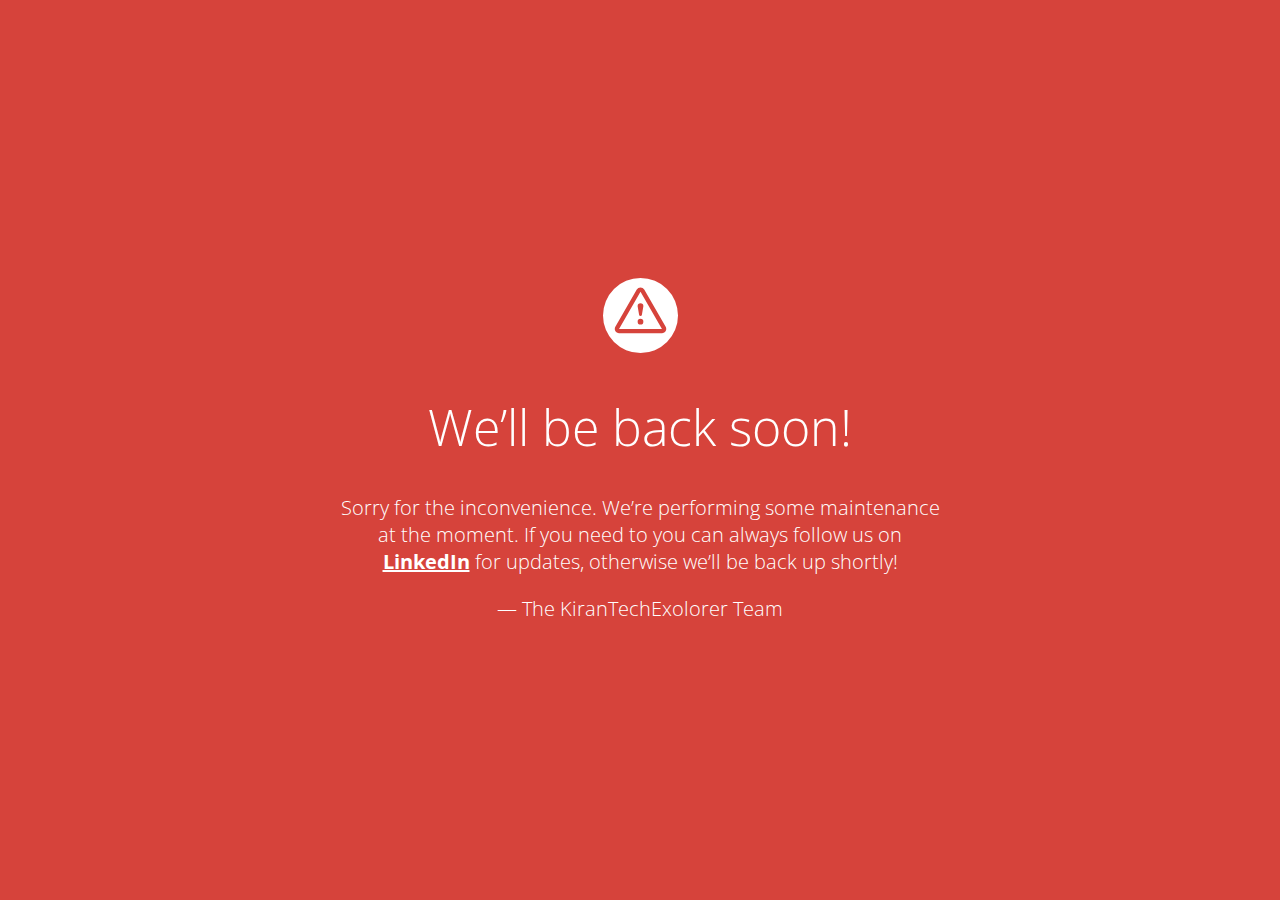
==== index.html @ d3597f39 "Update index.html" ====
<!doctype html>
<title>Site Maintenance</title>
<link href="https://fonts.googleapis.com/css?family=Open+Sans:300,400,700" rel="stylesheet">
<style>
  html, body { padding: 0; margin: 0; width: 100%; height: 100%; }
  * {box-sizing: border-box;}
  body { text-align: center; padding: 0; background: #d6433b; color: #fff; font-family: Open Sans; }
  h1 { font-size: 50px; font-weight: 100; text-align: center;}
  body { font-family: Open Sans; font-weight: 100; font-size: 20px; color: #fff; text-align: center; display: -webkit-box; display: -ms-flexbox; display: flex; -webkit-box-pack: center; -ms-flex-pack: center; justify-content: center; -webkit-box-align: center; -ms-flex-align: center; align-items: center;}
  article { display: block; width: 700px; padding: 50px; margin: 0 auto; }
  a { color: #fff; font-weight: bold;}
  a:hover { text-decoration: none; }
  svg { width: 75px; margin-top: 1em; }
</style>

<article>
    <svg xmlns="http://www.w3.org/2000/svg" viewBox="0 0 202.24 202.24"><defs><style>.cls-1{fill:#fff;}</style></defs><title>Asset 3</title><g id="Layer_2" data-name="Layer 2"><g id="Capa_1" data-name="Capa 1"><path class="cls-1" d="M101.12,0A101.12,101.12,0,1,0,202.24,101.12,101.12,101.12,0,0,0,101.12,0ZM159,148.76H43.28a11.57,11.57,0,0,1-10-17.34L91.09,31.16a11.57,11.57,0,0,1,20.06,0L169,131.43a11.57,11.57,0,0,1-10,17.34Z"/><path class="cls-1" d="M101.12,36.93h0L43.27,137.21H159L101.13,36.94Zm0,88.7a7.71,7.71,0,1,1,7.71-7.71A7.71,7.71,0,0,1,101.12,125.63Zm7.71-50.13a7.56,7.56,0,0,1-.11,1.3l-3.8,22.49a3.86,3.86,0,0,1-7.61,0l-3.8-22.49a8,8,0,0,1-.11-1.3,7.71,7.71,0,1,1,15.43,0Z"/></g></g></svg>
    <h1>We&rsquo;ll be back soon!</h1>
    <div>
        <p>Sorry for the inconvenience. We&rsquo;re performing some maintenance at the moment. If you need to you can always follow us on <a href="https://www.linkedin.com/in/saikiranuppara/">LinkedIn</a> for updates, otherwise we&rsquo;ll be back up shortly!</p>
        <p>&mdash; The KiranTechExolorer Team</p>
    </div>
</article>
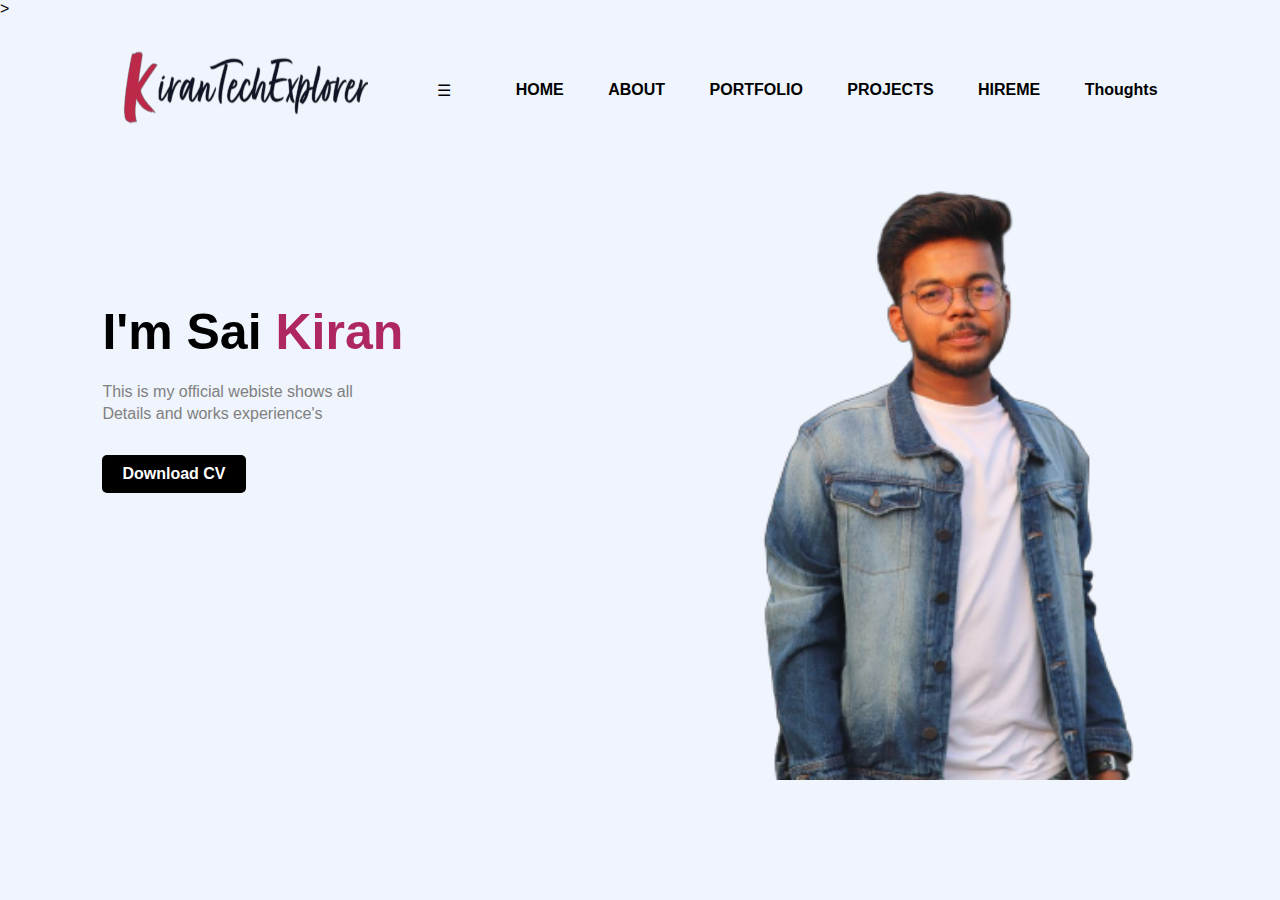
==== commit 15f250ea: "Update index.html" ====
--- a/index.html
+++ b/index.html
@@ -1,25 +1,75 @@
+<!DOCTYPE html>
+<html lang="en">
+<head>
+    <meta charset="UTF-8">
+    <meta name="viewport" content="width=device-width, initial-scale=1.0">
+    <title>Techexplorer</title>
+    <link rel="stylesheet" href="styles.css"> 
+    <script src="scrpit.js"></script>
+    <link rel="icon" href="images/logo.png" type="image/icon type">>
+</head>
+<body class="">
+    <div class="hero">
+        <nav class="navbar">
+<a href="index.html"><img src="images\logo.png"  alt="logo" class="logo"></a>
+<div class="menu-icon" onclick="toggleMenu()">
+    &#9776; <!-- Unicode for three horizontal lines (menu icon) -->
+  </div>
+            <ul  id="menulist">
+                    <li><a href="index.html">HOME</a></li>
+                <li><a href="about.html">ABOUT</a></li>
+                <li><a href="#">PORTFOLIO</a></li>
+                <li><a href="#">PROJECTS</a></li>
+                <li><a href="#">HIREME</a></li>
+                <li><a href="asking.html">Thoughts</a></li>
+            </ul>
+        </nav>
+
+        <div class="dtails">
+            <h1>I'm Sai <span>Kiran</span></h1>
+            <p>This is my official webiste shows all
+                <br>Details and works experience's 
+
+            </p>
+            <a href="files\UPPARA_SAIKIRAN.pdf" download="UPPARA_SAI_KIRAN_RESUME.PDF" target="_blank" id="downloadbutton">Download CV</a>
+        </div>
+        <div class="imges">
+            
+            <!-- <div class="kiran">
+            <a href="http://">kiran</a>
+           </div> -->
+                <img src="images/boy2.png" alt="shape" class="boy" id="picture">
+               
+        </div>
+        
+    </div>
+</div>
+<!-- <footer class="footer">
+
+    <ul class="footermenu">
+        <li><a href="index.html">Home</a></li>
+        <li><a href="about.html">About</a></li>
+        <li><a href="#">Portfolio</a></li>
+        <li><a href="#">Projects</a></li>
+        <li><a href="hireme.html">Hire-me</a></li>
+    </ul>
+
+    <ul class="footerlinks">
+        
+        <li><a href="privacy-policy.html">Privacy-policy</a></li>
+        <li><a href="Disclamier.htl">Disclamier</a></li>
+        
+    
+    
+    
+    </ul>
+
+  
+    
+            <p id="copyright">Copyright &copy; Kiratechexplorer.com</p>
+    
+        </footer> -->
 
 
- <!doctype html>
-<title>Site Maintenance</title>
-<link href="https://fonts.googleapis.com/css?family=Open+Sans:300,400,700" rel="stylesheet">
-<style>
-  html, body { padding: 0; margin: 0; width: 100%; height: 100%; }
-  * {box-sizing: border-box;}
-  body { text-align: center; padding: 0; background: #d6433b; color: #fff; font-family: Open Sans; }
-  h1 { font-size: 50px; font-weight: 100; text-align: center;}
-  body { font-family: Open Sans; font-weight: 100; font-size: 20px; color: #fff; text-align: center; display: -webkit-box; display: -ms-flexbox; display: flex; -webkit-box-pack: center; -ms-flex-pack: center; justify-content: center; -webkit-box-align: center; -ms-flex-align: center; align-items: center;}
-  article { display: block; width: 700px; padding: 50px; margin: 0 auto; }
-  a { color: #fff; font-weight: bold;}
-  a:hover { text-decoration: none; }
-  svg { width: 75px; margin-top: 1em; }
-</style>
-
-<article>
-    <svg xmlns="http://www.w3.org/2000/svg" viewBox="0 0 202.24 202.24"><defs><style>.cls-1{fill:#fff;}</style></defs><title>Asset 3</title><g id="Layer_2" data-name="Layer 2"><g id="Capa_1" data-name="Capa 1"><path class="cls-1" d="M101.12,0A101.12,101.12,0,1,0,202.24,101.12,101.12,101.12,0,0,0,101.12,0ZM159,148.76H43.28a11.57,11.57,0,0,1-10-17.34L91.09,31.16a11.57,11.57,0,0,1,20.06,0L169,131.43a11.57,11.57,0,0,1-10,17.34Z"/><path class="cls-1" d="M101.12,36.93h0L43.27,137.21H159L101.13,36.94Zm0,88.7a7.71,7.71,0,1,1,7.71-7.71A7.71,7.71,0,0,1,101.12,125.63Zm7.71-50.13a7.56,7.56,0,0,1-.11,1.3l-3.8,22.49a3.86,3.86,0,0,1-7.61,0l-3.8-22.49a8,8,0,0,1-.11-1.3,7.71,7.71,0,1,1,15.43,0Z"/></g></g></svg>
-    <h1>We&rsquo;ll be back soon!</h1>
-    <div>
-        <p>Sorry for the inconvenience. We&rsquo;re performing some maintenance at the moment. If you need to you can always follow us on <a href="https://www.linkedin.com/in/saikiranuppara/">LinkedIn</a> for updates, otherwise we&rsquo;ll be back up shortly!</p>
-        <p>&mdash; The KiranTechExolorer Team</p>
-    </div>
-</article>
+</body>
+</html>
--- a/styles.css
+++ b/styles.css
@@ -0,0 +1,169 @@
+*{
+    margin: 0;
+    padding: 0;
+    font-family: sans-serif;   
+   }
+   
+   
+   body{
+       width: 100%;
+       height: 100vh;
+       position: relative;
+       background: #eff4fd ;
+   }
+   .navbar {
+       display: flex;
+       width: 84%;
+       margin: auto;
+       padding: 20px 0px;
+       align-items: center;
+       justify-content: space-between;
+   }
+   .navbar ul li{
+      
+       display: inline-block;
+       list-style: none;
+       margin: 10px 20px;
+   }
+   .navbar ul li a{
+       
+       color: black;
+       font-weight: bold;
+       text-decoration: none;
+   } 
+   .navbar ul li a:hover{
+       color: rgb(212, 34, 34);
+       font-size: 20px
+   }
+   .navbar ul li a:{
+       color: rgb(212, 34, 34);
+       font-size: 20px
+   }
+   
+   
+   .logo{
+       cursor: pointer;
+       width:250px;
+       height: 80px;
+      margin: 10px 20px;
+       background: #eff4fd ;
+       
+   } 
+   .dtails{
+       margin-top: 11%;
+       margin-left: 8%;
+       }
+       .dtails h1{
+           font-size: 50px;
+           color: black;
+           margin-bottom: 20px;
+       }
+       span{
+           color:   #AE275F;
+       }
+       .dtails p{
+           color: grey;
+           line-height: 22px;
+       }
+       .dtails a{
+           background-color: black;
+           border-radius: 5px;
+           cursor: pointer;
+           text-decoration: none;
+           font-weight: bold;
+           color: white;
+           display: inline-block;
+           margin: 30px 0px;
+           padding: 10px 20px;
+           
+       
+       }
+       
+       .imges{
+           width: 40% ;
+           height: 450px;
+           position: absolute;
+           top: 20%;
+           bottom: 15%;
+           
+         right: 10px;
+       }
+       
+      .boy{
+       width: 380px;
+       height: 600px;
+      }
+   
+      .intro-1,.intro-3,.intro-5
+      {font-family:cursive ;
+       font-size: 20px;
+      margin-left: 100px;
+       margin-top: 80px;
+       margin-right: 750px;
+       text-align: justify;
+       line-height: 38PX;
+   
+      }
+      .intro-2,.intro-4
+      {font-family: cursive;
+       font-size: 20px;
+       margin-right: 100px;
+       margin-top: 80px;
+       margin-left: 750px;
+       text-align: justify;
+       line-height: 38PX;
+       list-style-type: style;;
+      }
+      .intro-6
+      {font-family:cursive ;
+       font-size: 20px;
+      margin-left: 200px;
+       margin-top: 120px;
+       margin-right: 200px;
+       text-align: left;
+       line-height: 38px;
+       
+      }
+      
+   .first{
+     width: 600px;
+     height:400px;
+     /* margin-top: 10px; */
+     margin-left: 750px;
+     display: flex;
+     
+   }
+   
+   @media only screen and (max-width: 767px) {
+       .navbar {
+           flex-direction: column;
+           align-items: flex-start;
+       }
+   
+       .navbar ul li {
+           margin: 10px 0;
+       }
+   
+       .logo {
+           width: 200px;
+           height: 60px;
+       }
+   
+       .dtails {
+           margin: 20px;
+       }
+   
+       .imges {
+        width: 20px ;
+        height: 120px;
+        position: relative;
+        top: 40%;
+        bottom: 15%;
+        
+      right: 10px;
+       }
+   
+       /* Add more styles for other elements as needed for mobile devices */
+   }
+   
+   
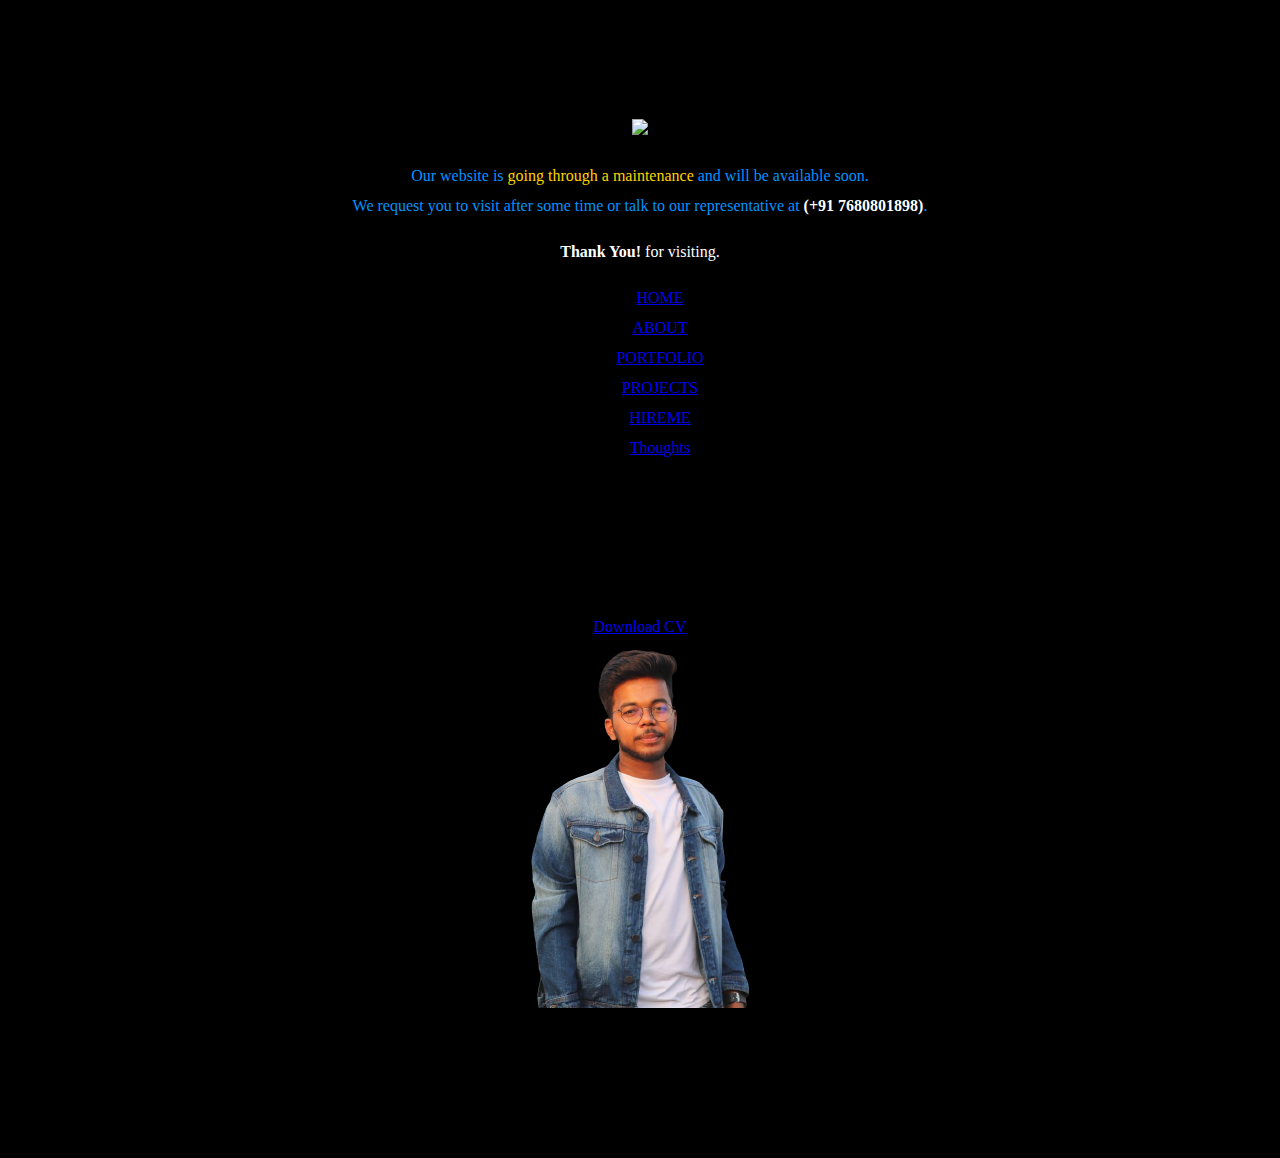
==== commit 2c672611: "Update index.html" ====
--- a/index.html
+++ b/index.html
@@ -1,4 +1,81 @@
+
+
 <!DOCTYPE html>
+<html lang="en">
+<head>
+    <title>This website is under maintenance ....</title>
+    <meta charset="UTF-8">
+    <meta name="description" content="Website under maintenance">  
+    <meta name="author" content="https://downloadfort.com/">
+    <meta name="viewport" content="width=device-width, initial-scale=1.0">
+    <style>
+        body {
+            padding: 8%;
+            font-family: verdana;
+            text-align: center;
+            margin-top: 1%;
+            line-height: 30px;
+            background-color: #000;
+        }
+
+        .txtblue {
+            font-size: 16px;
+            font-weight: 400;
+            color: #0094ff;
+        }
+
+        .txtwhite {
+            font-size: 16px;
+            color: #fff;
+        }
+
+        .txtyellow {
+            font-size: 16px;
+            color: #ffd400;
+        }
+
+        .imgcenter {
+            width: 20%;
+            max-width: 100%;
+        }
+
+        /* Responsive Styles */
+        @media only screen and (max-width: 768px) {
+            body {
+                padding: 5%;
+            }
+
+            .imgcenter {
+                width: 50%;
+            }
+        }
+
+        @media only screen and (max-width: 480px) {
+            body {
+                padding: 3%;
+            }
+
+            .imgcenter {
+                width: 80%;
+            }
+        }
+    </style>
+</head>
+<body>
+    <img src="maintenance.png" class="imgcenter" />
+    <p class="txtblue">Our website is <a class="txtyellow">going through a maintenance</a> and will be available soon.<br />We request you to visit after some time or talk to our representative at <strong class="txtwhite">(+91 7680801898)</strong>.</p>
+    <p class="txtwhite"><strong>Thank You!</strong> for visiting.</p>
+</body>
+</html>
+
+
+
+
+
+
+
+
+<!-- <!DOCTYPE html>
 <html lang="en">
 <head>
     <meta charset="UTF-8">
@@ -73,3 +150,4 @@
 
 </body>
 </html>
+ -->
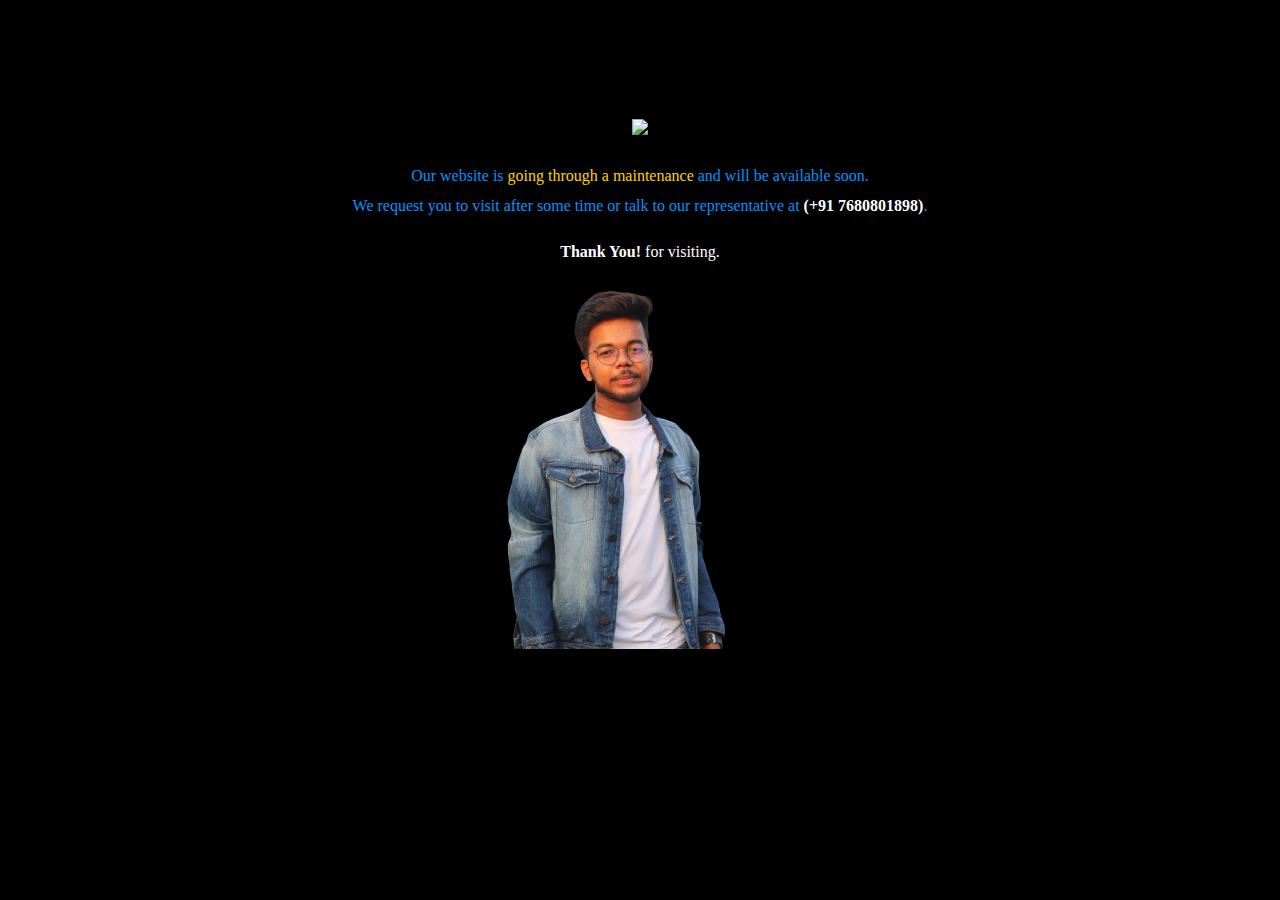
==== commit fdf80bda: "Update index.html" ====
--- a/index.html
+++ b/index.html
@@ -91,7 +91,7 @@
 <a href="index.html"><img src="images\logo.png"  alt="logo" class="logo"></a>
 <div class="menu-icon" onclick="toggleMenu()">
     &#9776; <!-- Unicode for three horizontal lines (menu icon) -->
-  </div>
+<!--   </div>
             <ul  id="menulist">
                     <li><a href="index.html">HOME</a></li>
                 <li><a href="about.html">ABOUT</a></li>
@@ -151,3 +151,4 @@
 </body>
 </html>
  -->
+ -->
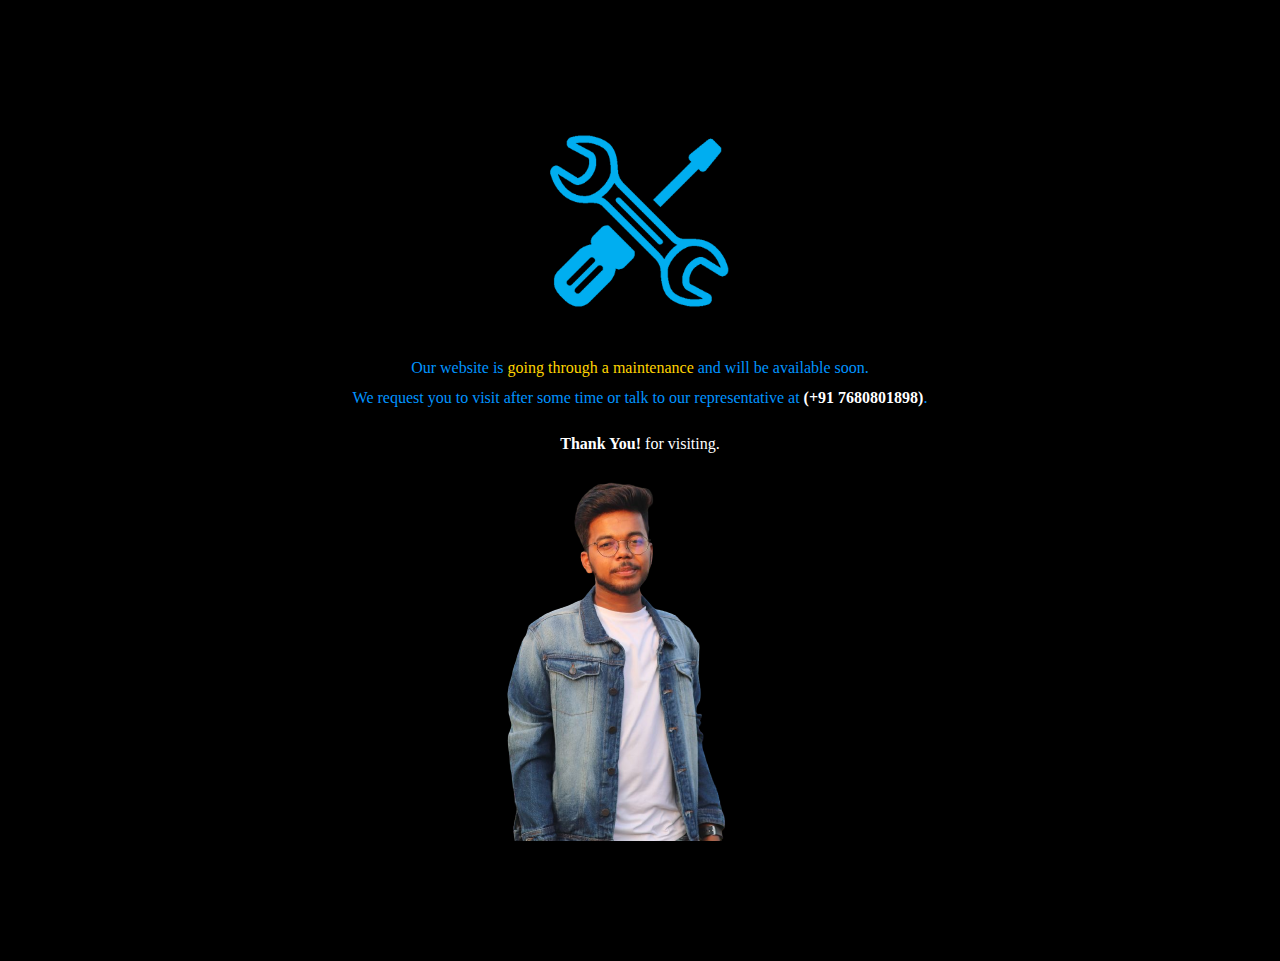
==== commit cad7e645: "Update index.html" ====
--- a/index.html
+++ b/index.html
@@ -62,7 +62,7 @@
     </style>
 </head>
 <body>
-    <img src="maintenance.png" class="imgcenter" />
+    <img src="images/maintenance.png" class="imgcenter" />
     <p class="txtblue">Our website is <a class="txtyellow">going through a maintenance</a> and will be available soon.<br />We request you to visit after some time or talk to our representative at <strong class="txtwhite">(+91 7680801898)</strong>.</p>
     <p class="txtwhite"><strong>Thank You!</strong> for visiting.</p>
 </body>
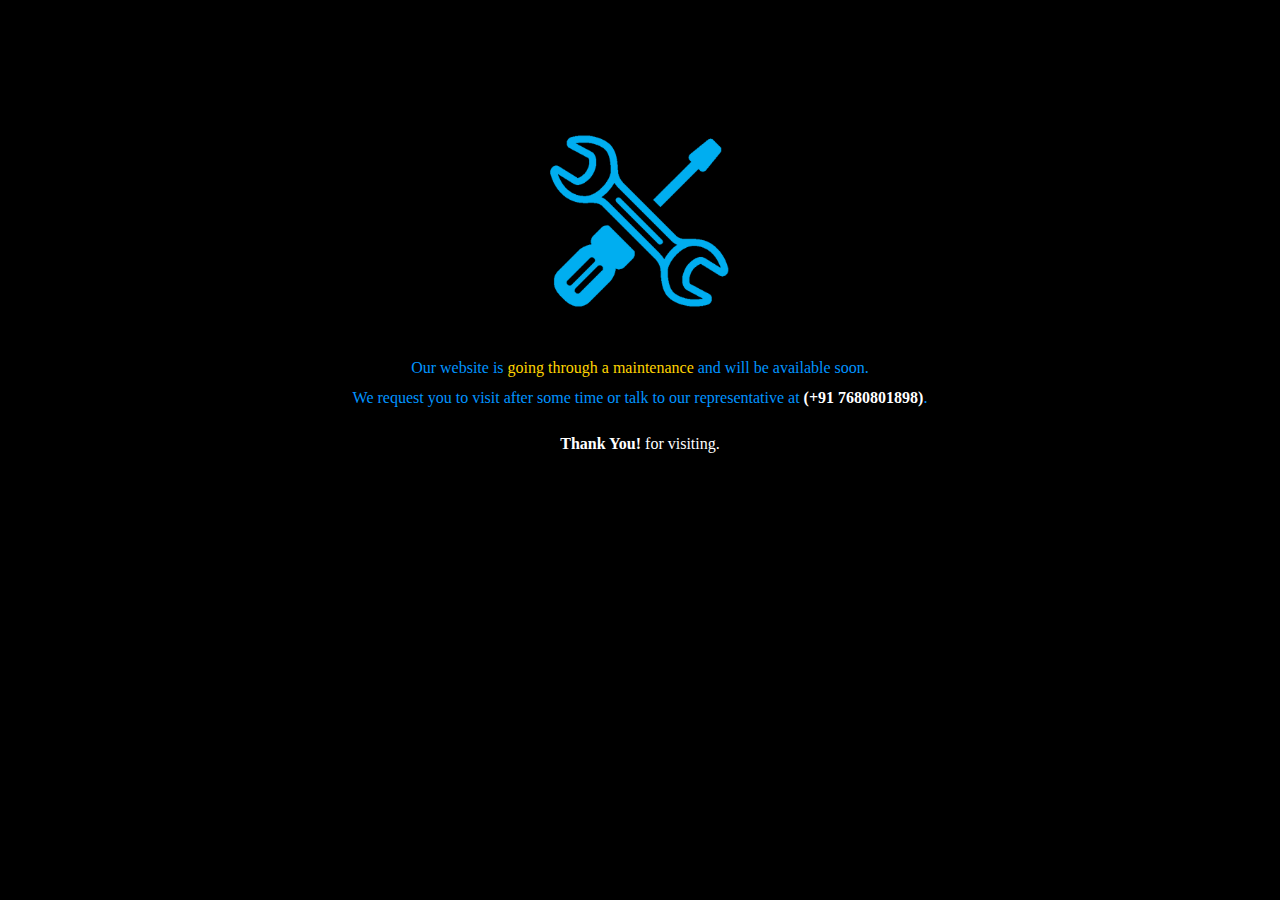
==== commit e208001b: "Update index.html" ====
--- a/index.html
+++ b/index.html
@@ -62,7 +62,7 @@
     </style>
 </head>
 <body>
-    <img src="images/maintenance.png" class="imgcenter" />
+    <img src="images/maintenance.png" class="imgcenter" alt="maintaince image" />
     <p class="txtblue">Our website is <a class="txtyellow">going through a maintenance</a> and will be available soon.<br />We request you to visit after some time or talk to our representative at <strong class="txtwhite">(+91 7680801898)</strong>.</p>
     <p class="txtwhite"><strong>Thank You!</strong> for visiting.</p>
 </body>
@@ -115,12 +115,12 @@
             <!-- <div class="kiran">
             <a href="http://">kiran</a>
            </div> -->
-                <img src="images/boy2.png" alt="shape" class="boy" id="picture">
+<!--                 <img src="images/boy2.png" alt="shape" class="boy" id="picture">
                
         </div>
         
     </div>
-</div>
+</div> -->
 <!-- <footer class="footer">
 
     <ul class="footermenu">
